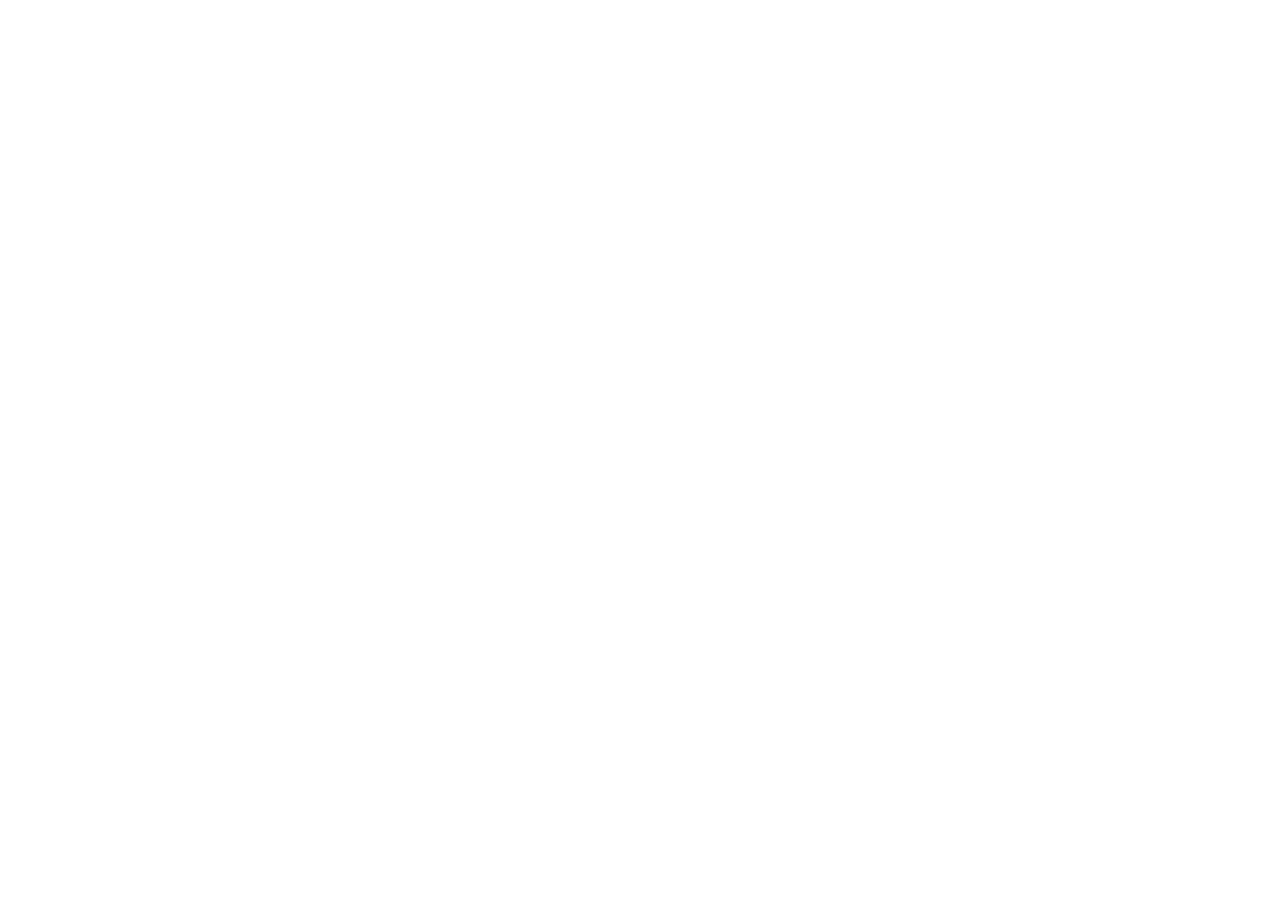
==== login.html @ b6e20223 "init project" ====
<!DOCTYPE html>
<html lang="zh-CN">

<head>
    <meta charset="UTF-8">
    <meta name="viewport" content="width=device-width, user-scalable=no, initial-scale=1.0, maximum-scale=1.0, minimum-scale=1.0">
    <meta http-equiv="X-UA-Compatible" content="ie=edge">
    <title>登录页面</title>
</head>

<body>

</body>

</html>
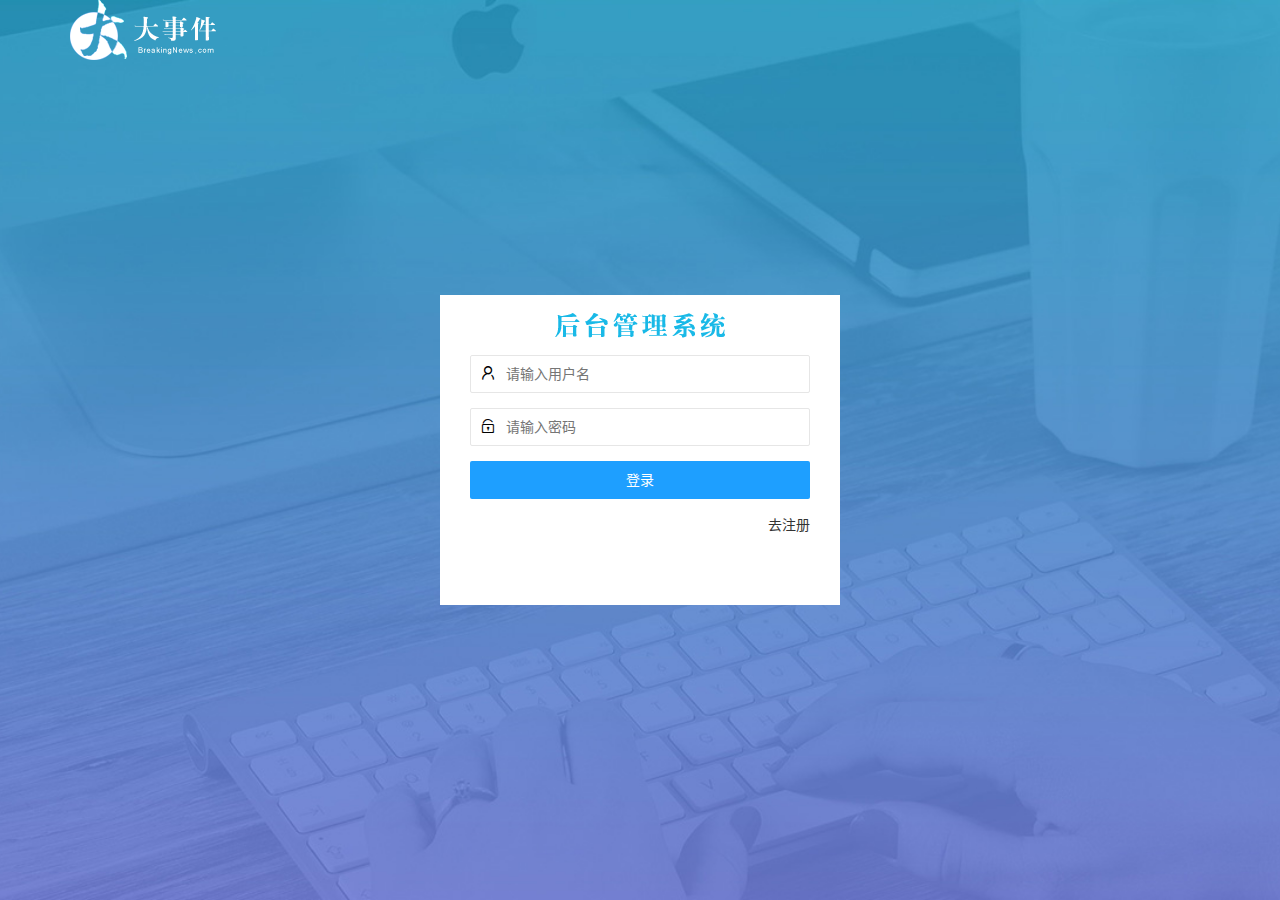
==== commit d20d13e5: "完成了登录和注册的功能" ====
--- a/login.html
+++ b/login.html
@@ -3,13 +3,101 @@
 
 <head>
     <meta charset="UTF-8">
-    <meta name="viewport" content="width=device-width, user-scalable=no, initial-scale=1.0, maximum-scale=1.0, minimum-scale=1.0">
+    <meta name="viewport"
+        content="width=device-width, user-scalable=no, initial-scale=1.0, maximum-scale=1.0, minimum-scale=1.0">
     <meta http-equiv="X-UA-Compatible" content="ie=edge">
     <title>登录页面</title>
+    <!-- 引入layui的样式 -->
+    <link rel="stylesheet" href="/assets/lib/layui/css/layui.css">
+    <!-- 引入自己的样式 -->
+    <link rel="stylesheet" href="/assets/css/login.css">
 </head>
 
 <body>
+    <!-- 头部logo区域 -->
+    <div class="layui-main">
+        <img src="/assets/images/logo.png" alt="" />
+    </div>
 
+    <!-- 登录注册区域 -->
+    <div class="loginAndRegBox">
+        <div class="title-box"></div>
+
+
+        <!-- 登录的div -->
+        <div class="login-box">
+            <!-- 登录的表单 -->
+            <form class="layui-form" id="formLogin">
+                <div class="layui-form-item">
+                    <i class="layui-icon layui-icon-username"></i>
+                    <input type="text" name="username" required lay-verify="required|username" placeholder="请输入用户名"
+                        autocomplete="off" class="layui-input" id="usernameLogin">
+                </div>
+                <div class="layui-form-item">
+                    <i class="layui-icon layui-icon-password"></i>
+                    <input type="password" name="password" required lay-verify="required|pass" placeholder="请输入密码"
+                        autocomplete="off" class="layui-input" id="pwdInputLogin">
+                </div>
+                <div class="layui-form-item">
+                    <button class="layui-btn layui-btn-fluid layui-btn-normal" lay-submit>登录</button>
+                </div>
+                <div class="layui-form-item links">
+                    <!-- 去注册按钮 -->
+                    <a href="javascript:;" id="link_reg">去注册</a>
+                </div>
+
+            </form>
+
+
+        </div>
+
+
+        <!-- 注册的div -->
+        <div class="reg-box">
+            <!-- 注册的表单 -->
+            <form class="layui-form" id="formReg">
+                <div class="layui-form-item">
+                    <i class="layui-icon layui-icon-username"></i>
+                    <input type="text" name="username" required lay-verify="required|username" placeholder="请输入用户名"
+                        autocomplete="off" class="layui-input" id="usernameReg">
+                </div>
+                <div class="layui-form-item">
+                    <i class="layui-icon layui-icon-password"></i>
+                    <input type="password" name="password" required lay-verify="required|pass" placeholder="请输入密码"
+                        autocomplete="off" class="layui-input" id="pwdInputReg">
+                </div>
+                <div class="layui-form-item">
+                    <i class="layui-icon layui-icon-password"></i>
+                    <input type="password" name="password" required lay-verify="required|pass|repass" placeholder="再次确认密码"
+                        autocomplete="off" class="layui-input">
+                </div>
+                <div class="layui-form-item">
+                    <button class="layui-btn layui-btn-fluid layui-btn-normal" lay-submit >注册</button>
+                </div>
+                <div class="layui-form-item links">
+                    <!-- 去登录按钮 -->
+                    <a href="javascript:;" id="link_login">去登录</a>
+                </div>
+            </form>
+
+
+        </div>
+    </div>
+
+
+
+
+
+
+    <!-- 引入jquery -->
+    <script src="/assets/lib/jquery.js"></script>
+    <!-- 引入baseAPI.js -->
+    <script src="/assets/js/baseAPI.js"></script>
+    <!-- 引入layui的js -->
+    <script src="/assets/lib/layui/layui.all.js"></script>
+    <!-- 引入自己的js -->
+    <script src="/assets/js/login.js"></script>
+    <!--  -->
 </body>
 
 </html>--- a/assets/lib/layui/css/layui.css
+++ b/assets/lib/layui/css/layui.css
@@ -0,0 +1,2 @@
+/** layui-v2.5.5 MIT License By https://www.layui.com */
+ .layui-inline,img{display:inline-block;vertical-align:middle}h1,h2,h3,h4,h5,h6{font-weight:400}.layui-edge,.layui-header,.layui-inline,.layui-main{position:relative}.layui-body,.layui-edge,.layui-elip{overflow:hidden}.layui-btn,.layui-edge,.layui-inline,img{vertical-align:middle}.layui-btn,.layui-disabled,.layui-icon,.layui-unselect{-moz-user-select:none;-webkit-user-select:none;-ms-user-select:none}.layui-elip,.layui-form-checkbox span,.layui-form-pane .layui-form-label{text-overflow:ellipsis;white-space:nowrap}.layui-breadcrumb,.layui-tree-btnGroup{visibility:hidden}blockquote,body,button,dd,div,dl,dt,form,h1,h2,h3,h4,h5,h6,input,li,ol,p,pre,td,textarea,th,ul{margin:0;padding:0;-webkit-tap-highlight-color:rgba(0,0,0,0)}a:active,a:hover{outline:0}img{border:none}li{list-style:none}table{border-collapse:collapse;border-spacing:0}h4,h5,h6{font-size:100%}button,input,optgroup,option,select,textarea{font-family:inherit;font-size:inherit;font-style:inherit;font-weight:inherit;outline:0}pre{white-space:pre-wrap;white-space:-moz-pre-wrap;white-space:-pre-wrap;white-space:-o-pre-wrap;word-wrap:break-word}body{line-height:24px;font:14px Helvetica Neue,Helvetica,PingFang SC,Tahoma,Arial,sans-serif}hr{height:1px;margin:10px 0;border:0;clear:both}a{color:#333;text-decoration:none}a:hover{color:#777}a cite{font-style:normal;*cursor:pointer}.layui-border-box,.layui-border-box *{box-sizing:border-box}.layui-box,.layui-box *{box-sizing:content-box}.layui-clear{clear:both;*zoom:1}.layui-clear:after{content:'\20';clear:both;*zoom:1;display:block;height:0}.layui-inline{*display:inline;*zoom:1}.layui-edge{display:inline-block;width:0;height:0;border-width:6px;border-style:dashed;border-color:transparent}.layui-edge-top{top:-4px;border-bottom-color:#999;border-bottom-style:solid}.layui-edge-right{border-left-color:#999;border-left-style:solid}.layui-edge-bottom{top:2px;border-top-color:#999;border-top-style:solid}.layui-edge-left{border-right-color:#999;border-right-style:solid}.layui-disabled,.layui-disabled:hover{color:#d2d2d2!important;cursor:not-allowed!important}.layui-circle{border-radius:100%}.layui-show{display:block!important}.layui-hide{display:none!important}@font-face{font-family:layui-icon;src:url(../font/iconfont.eot?v=250);src:url(../font/iconfont.eot?v=250#iefix) format('embedded-opentype'),url(../font/iconfont.woff2?v=250) format('woff2'),url(../font/iconfont.woff?v=250) format('woff'),url(../font/iconfont.ttf?v=250) format('truetype'),url(../font/iconfont.svg?v=250#layui-icon) format('svg')}.layui-icon{font-family:layui-icon!important;font-size:16px;font-style:normal;-webkit-font-smoothing:antialiased;-moz-osx-font-smoothing:grayscale}.layui-icon-reply-fill:before{content:"\e611"}.layui-icon-set-fill:before{content:"\e614"}.layui-icon-menu-fill:before{content:"\e60f"}.layui-icon-search:before{content:"\e615"}.layui-icon-share:before{content:"\e641"}.layui-icon-set-sm:before{content:"\e620"}.layui-icon-engine:before{content:"\e628"}.layui-icon-close:before{content:"\1006"}.layui-icon-close-fill:before{content:"\1007"}.layui-icon-chart-screen:before{content:"\e629"}.layui-icon-star:before{content:"\e600"}.layui-icon-circle-dot:before{content:"\e617"}.layui-icon-chat:before{content:"\e606"}.layui-icon-release:before{content:"\e609"}.layui-icon-list:before{content:"\e60a"}.layui-icon-chart:before{content:"\e62c"}.layui-icon-ok-circle:before{content:"\1005"}.layui-icon-layim-theme:before{content:"\e61b"}.layui-icon-table:before{content:"\e62d"}.layui-icon-right:before{content:"\e602"}.layui-icon-left:before{content:"\e603"}.layui-icon-cart-simple:before{content:"\e698"}.layui-icon-face-cry:before{content:"\e69c"}.layui-icon-face-smile:before{content:"\e6af"}.layui-icon-survey:before{content:"\e6b2"}.layui-icon-tree:before{content:"\e62e"}.layui-icon-upload-circle:before{content:"\e62f"}.layui-icon-add-circle:before{content:"\e61f"}.layui-icon-download-circle:before{content:"\e601"}.layui-icon-templeate-1:before{content:"\e630"}.layui-icon-util:before{content:"\e631"}.layui-icon-face-surprised:before{content:"\e664"}.layui-icon-edit:before{content:"\e642"}.layui-icon-speaker:before{content:"\e645"}.layui-icon-down:before{content:"\e61a"}.layui-icon-file:before{content:"\e621"}.layui-icon-layouts:before{content:"\e632"}.layui-icon-rate-half:before{content:"\e6c9"}.layui-icon-add-circle-fine:before{content:"\e608"}.layui-icon-prev-circle:before{content:"\e633"}.layui-icon-read:before{content:"\e705"}.layui-icon-404:before{content:"\e61c"}.layui-icon-carousel:before{content:"\e634"}.layui-icon-help:before{content:"\e607"}.layui-icon-code-circle:before{content:"\e635"}.layui-icon-water:before{content:"\e636"}.layui-icon-username:before{content:"\e66f"}.layui-icon-find-fill:before{content:"\e670"}.layui-icon-about:before{content:"\e60b"}.layui-icon-location:before{content:"\e715"}.layui-icon-up:before{content:"\e619"}.layui-icon-pause:before{content:"\e651"}.layui-icon-date:before{content:"\e637"}.layui-icon-layim-uploadfile:before{content:"\e61d"}.layui-icon-delete:before{content:"\e640"}.layui-icon-play:before{content:"\e652"}.layui-icon-top:before{content:"\e604"}.layui-icon-friends:before{content:"\e612"}.layui-icon-refresh-3:before{content:"\e9aa"}.layui-icon-ok:before{content:"\e605"}.layui-icon-layer:before{content:"\e638"}.layui-icon-face-smile-fine:before{content:"\e60c"}.layui-icon-dollar:before{content:"\e659"}.layui-icon-group:before{content:"\e613"}.layui-icon-layim-download:before{content:"\e61e"}.layui-icon-picture-fine:before{content:"\e60d"}.layui-icon-link:before{content:"\e64c"}.layui-icon-diamond:before{content:"\e735"}.layui-icon-log:before{content:"\e60e"}.layui-icon-rate-solid:before{content:"\e67a"}.layui-icon-fonts-del:before{content:"\e64f"}.layui-icon-unlink:before{content:"\e64d"}.layui-icon-fonts-clear:before{content:"\e639"}.layui-icon-triangle-r:before{content:"\e623"}.layui-icon-circle:before{content:"\e63f"}.layui-icon-radio:before{content:"\e643"}.layui-icon-align-center:before{content:"\e647"}.layui-icon-align-right:before{content:"\e648"}.layui-icon-align-left:before{content:"\e649"}.layui-icon-loading-1:before{content:"\e63e"}.layui-icon-return:before{content:"\e65c"}.layui-icon-fonts-strong:before{content:"\e62b"}.layui-icon-upload:before{content:"\e67c"}.layui-icon-dialogue:before{content:"\e63a"}.layui-icon-video:before{content:"\e6ed"}.layui-icon-headset:before{content:"\e6fc"}.layui-icon-cellphone-fine:before{content:"\e63b"}.layui-icon-add-1:before{content:"\e654"}.layui-icon-face-smile-b:before{content:"\e650"}.layui-icon-fonts-html:before{content:"\e64b"}.layui-icon-form:before{content:"\e63c"}.layui-icon-cart:before{content:"\e657"}.layui-icon-camera-fill:before{content:"\e65d"}.layui-icon-tabs:before{content:"\e62a"}.layui-icon-fonts-code:before{content:"\e64e"}.layui-icon-fire:before{content:"\e756"}.layui-icon-set:before{content:"\e716"}.layui-icon-fonts-u:before{content:"\e646"}.layui-icon-triangle-d:before{content:"\e625"}.layui-icon-tips:before{content:"\e702"}.layui-icon-picture:before{content:"\e64a"}.layui-icon-more-vertical:before{content:"\e671"}.layui-icon-flag:before{content:"\e66c"}.layui-icon-loading:before{content:"\e63d"}.layui-icon-fonts-i:before{content:"\e644"}.layui-icon-refresh-1:before{content:"\e666"}.layui-icon-rmb:before{content:"\e65e"}.layui-icon-home:before{content:"\e68e"}.layui-icon-user:before{content:"\e770"}.layui-icon-notice:before{content:"\e667"}.layui-icon-login-weibo:before{content:"\e675"}.layui-icon-voice:before{content:"\e688"}.layui-icon-upload-drag:before{content:"\e681"}.layui-icon-login-qq:before{content:"\e676"}.layui-icon-snowflake:before{content:"\e6b1"}.layui-icon-file-b:before{content:"\e655"}.layui-icon-template:before{content:"\e663"}.layui-icon-auz:before{content:"\e672"}.layui-icon-console:before{content:"\e665"}.layui-icon-app:before{content:"\e653"}.layui-icon-prev:before{content:"\e65a"}.layui-icon-website:before{content:"\e7ae"}.layui-icon-next:before{content:"\e65b"}.layui-icon-component:before{content:"\e857"}.layui-icon-more:before{content:"\e65f"}.layui-icon-login-wechat:before{content:"\e677"}.layui-icon-shrink-right:before{content:"\e668"}.layui-icon-spread-left:before{content:"\e66b"}.layui-icon-camera:before{content:"\e660"}.layui-icon-note:before{content:"\e66e"}.layui-icon-refresh:before{content:"\e669"}.layui-icon-female:before{content:"\e661"}.layui-icon-male:before{content:"\e662"}.layui-icon-password:before{content:"\e673"}.layui-icon-senior:before{content:"\e674"}.layui-icon-theme:before{content:"\e66a"}.layui-icon-tread:before{content:"\e6c5"}.layui-icon-praise:before{content:"\e6c6"}.layui-icon-star-fill:before{content:"\e658"}.layui-icon-rate:before{content:"\e67b"}.layui-icon-template-1:before{content:"\e656"}.layui-icon-vercode:before{content:"\e679"}.layui-icon-cellphone:before{content:"\e678"}.layui-icon-screen-full:before{content:"\e622"}.layui-icon-screen-restore:before{content:"\e758"}.layui-icon-cols:before{content:"\e610"}.layui-icon-export:before{content:"\e67d"}.layui-icon-print:before{content:"\e66d"}.layui-icon-slider:before{content:"\e714"}.layui-icon-addition:before{content:"\e624"}.layui-icon-subtraction:before{content:"\e67e"}.layui-icon-service:before{content:"\e626"}.layui-icon-transfer:before{content:"\e691"}.layui-main{width:1140px;margin:0 auto}.layui-header{z-index:1000;height:60px}.layui-header a:hover{transition:all .5s;-webkit-transition:all .5s}.layui-side{position:fixed;left:0;top:0;bottom:0;z-index:999;width:200px;overflow-x:hidden}.layui-side-scroll{position:relative;width:220px;height:100%;overflow-x:hidden}.layui-body{position:absolute;left:200px;right:0;top:0;bottom:0;z-index:998;width:auto;overflow-y:auto;box-sizing:border-box}.layui-layout-body{overflow:hidden}.layui-layout-admin .layui-header{background-color:#23262E}.layui-layout-admin .layui-side{top:60px;width:200px;overflow-x:hidden}.layui-layout-admin .layui-body{position:fixed;top:60px;bottom:44px}.layui-layout-admin .layui-main{width:auto;margin:0 15px}.layui-layout-admin .layui-footer{position:fixed;left:200px;right:0;bottom:0;height:44px;line-height:44px;padding:0 15px;background-color:#eee}.layui-layout-admin .layui-logo{position:absolute;left:0;top:0;width:200px;height:100%;line-height:60px;text-align:center;color:#009688;font-size:16px}.layui-layout-admin .layui-header .layui-nav{background:0 0}.layui-layout-left{position:absolute!important;left:200px;top:0}.layui-layout-right{position:absolute!important;right:0;top:0}.layui-container{position:relative;margin:0 auto;padding:0 15px;box-sizing:border-box}.layui-fluid{position:relative;margin:0 auto;padding:0 15px}.layui-row:after,.layui-row:before{content:'';display:block;clear:both}.layui-col-lg1,.layui-col-lg10,.layui-col-lg11,.layui-col-lg12,.layui-col-lg2,.layui-col-lg3,.layui-col-lg4,.layui-col-lg5,.layui-col-lg6,.layui-col-lg7,.layui-col-lg8,.layui-col-lg9,.layui-col-md1,.layui-col-md10,.layui-col-md11,.layui-col-md12,.layui-col-md2,.layui-col-md3,.layui-col-md4,.layui-col-md5,.layui-col-md6,.layui-col-md7,.layui-col-md8,.layui-col-md9,.layui-col-sm1,.layui-col-sm10,.layui-col-sm11,.layui-col-sm12,.layui-col-sm2,.layui-col-sm3,.layui-col-sm4,.layui-col-sm5,.layui-col-sm6,.layui-col-sm7,.layui-col-sm8,.layui-col-sm9,.layui-col-xs1,.layui-col-xs10,.layui-col-xs11,.layui-col-xs12,.layui-col-xs2,.layui-col-xs3,.layui-col-xs4,.layui-col-xs5,.layui-col-xs6,.layui-col-xs7,.layui-col-xs8,.layui-col-xs9{position:relative;display:block;box-sizing:border-box}.layui-col-xs1,.layui-col-xs10,.layui-col-xs11,.layui-col-xs12,.layui-col-xs2,.layui-col-xs3,.layui-col-xs4,.layui-col-xs5,.layui-col-xs6,.layui-col-xs7,.layui-col-xs8,.layui-col-xs9{float:left}.layui-col-xs1{width:8.33333333%}.layui-col-xs2{width:16.66666667%}.layui-col-xs3{width:25%}.layui-col-xs4{width:33.33333333%}.layui-col-xs5{width:41.66666667%}.layui-col-xs6{width:50%}.layui-col-xs7{width:58.33333333%}.layui-col-xs8{width:66.66666667%}.layui-col-xs9{width:75%}.layui-col-xs10{width:83.33333333%}.layui-col-xs11{width:91.66666667%}.layui-col-xs12{width:100%}.layui-col-xs-offset1{margin-left:8.33333333%}.layui-col-xs-offset2{margin-left:16.66666667%}.layui-col-xs-offset3{margin-left:25%}.layui-col-xs-offset4{margin-left:33.33333333%}.layui-col-xs-offset5{margin-left:41.66666667%}.layui-col-xs-offset6{margin-left:50%}.layui-col-xs-offset7{margin-left:58.33333333%}.layui-col-xs-offset8{margin-left:66.66666667%}.layui-col-xs-offset9{margin-left:75%}.layui-col-xs-offset10{margin-left:83.33333333%}.layui-col-xs-offset11{margin-left:91.66666667%}.layui-col-xs-offset12{margin-left:100%}@media screen and (max-width:768px){.layui-hide-xs{display:none!important}.layui-show-xs-block{display:block!important}.layui-show-xs-inline{display:inline!important}.layui-show-xs-inline-block{display:inline-block!important}}@media screen and (min-width:768px){.layui-container{width:750px}.layui-hide-sm{display:none!important}.layui-show-sm-block{display:block!important}.layui-show-sm-inline{display:inline!important}.layui-show-sm-inline-block{display:inline-block!important}.layui-col-sm1,.layui-col-sm10,.layui-col-sm11,.layui-col-sm12,.layui-col-sm2,.layui-col-sm3,.layui-col-sm4,.layui-col-sm5,.layui-col-sm6,.layui-col-sm7,.layui-col-sm8,.layui-col-sm9{float:left}.layui-col-sm1{width:8.33333333%}.layui-col-sm2{width:16.66666667%}.layui-col-sm3{width:25%}.layui-col-sm4{width:33.33333333%}.layui-col-sm5{width:41.66666667%}.layui-col-sm6{width:50%}.layui-col-sm7{width:58.33333333%}.layui-col-sm8{width:66.66666667%}.layui-col-sm9{width:75%}.layui-col-sm10{width:83.33333333%}.layui-col-sm11{width:91.66666667%}.layui-col-sm12{width:100%}.layui-col-sm-offset1{margin-left:8.33333333%}.layui-col-sm-offset2{margin-left:16.66666667%}.layui-col-sm-offset3{margin-left:25%}.layui-col-sm-offset4{margin-left:33.33333333%}.layui-col-sm-offset5{margin-left:41.66666667%}.layui-col-sm-offset6{margin-left:50%}.layui-col-sm-offset7{margin-left:58.33333333%}.layui-col-sm-offset8{margin-left:66.66666667%}.layui-col-sm-offset9{margin-left:75%}.layui-col-sm-offset10{margin-left:83.33333333%}.layui-col-sm-offset11{margin-left:91.66666667%}.layui-col-sm-offset12{margin-left:100%}}@media screen and (min-width:992px){.layui-container{width:970px}.layui-hide-md{display:none!important}.layui-show-md-block{display:block!important}.layui-show-md-inline{display:inline!important}.layui-show-md-inline-block{display:inline-block!important}.layui-col-md1,.layui-col-md10,.layui-col-md11,.layui-col-md12,.layui-col-md2,.layui-col-md3,.layui-col-md4,.layui-col-md5,.layui-col-md6,.layui-col-md7,.layui-col-md8,.layui-col-md9{float:left}.layui-col-md1{width:8.33333333%}.layui-col-md2{width:16.66666667%}.layui-col-md3{width:25%}.layui-col-md4{width:33.33333333%}.layui-col-md5{width:41.66666667%}.layui-col-md6{width:50%}.layui-col-md7{width:58.33333333%}.layui-col-md8{width:66.66666667%}.layui-col-md9{width:75%}.layui-col-md10{width:83.33333333%}.layui-col-md11{width:91.66666667%}.layui-col-md12{width:100%}.layui-col-md-offset1{margin-left:8.33333333%}.layui-col-md-offset2{margin-left:16.66666667%}.layui-col-md-offset3{margin-left:25%}.layui-col-md-offset4{margin-left:33.33333333%}.layui-col-md-offset5{margin-left:41.66666667%}.layui-col-md-offset6{margin-left:50%}.layui-col-md-offset7{margin-left:58.33333333%}.layui-col-md-offset8{margin-left:66.66666667%}.layui-col-md-offset9{margin-left:75%}.layui-col-md-offset10{margin-left:83.33333333%}.layui-col-md-offset11{margin-left:91.66666667%}.layui-col-md-offset12{margin-left:100%}}@media screen and (min-width:1200px){.layui-container{width:1170px}.layui-hide-lg{display:none!important}.layui-show-lg-block{display:block!important}.layui-show-lg-inline{display:inline!important}.layui-show-lg-inline-block{display:inline-block!important}.layui-col-lg1,.layui-col-lg10,.layui-col-lg11,.layui-col-lg12,.layui-col-lg2,.layui-col-lg3,.layui-col-lg4,.layui-col-lg5,.layui-col-lg6,.layui-col-lg7,.layui-col-lg8,.layui-col-lg9{float:left}.layui-col-lg1{width:8.33333333%}.layui-col-lg2{width:16.66666667%}.layui-col-lg3{width:25%}.layui-col-lg4{width:33.33333333%}.layui-col-lg5{width:41.66666667%}.layui-col-lg6{width:50%}.layui-col-lg7{width:58.33333333%}.layui-col-lg8{width:66.66666667%}.layui-col-lg9{width:75%}.layui-col-lg10{width:83.33333333%}.layui-col-lg11{width:91.66666667%}.layui-col-lg12{width:100%}.layui-col-lg-offset1{margin-left:8.33333333%}.layui-col-lg-offset2{margin-left:16.66666667%}.layui-col-lg-offset3{margin-left:25%}.layui-col-lg-offset4{margin-left:33.33333333%}.layui-col-lg-offset5{margin-left:41.66666667%}.layui-col-lg-offset6{margin-left:50%}.layui-col-lg-offset7{margin-left:58.33333333%}.layui-col-lg-offset8{margin-left:66.66666667%}.layui-col-lg-offset9{margin-left:75%}.layui-col-lg-offset10{margin-left:83.33333333%}.layui-col-lg-offset11{margin-left:91.66666667%}.layui-col-lg-offset12{margin-left:100%}}.layui-col-space1{margin:-.5px}.layui-col-space1>*{padding:.5px}.layui-col-space3{margin:-1.5px}.layui-col-space3>*{padding:1.5px}.layui-col-space5{margin:-2.5px}.layui-col-space5>*{padding:2.5px}.layui-col-space8{margin:-3.5px}.layui-col-space8>*{padding:3.5px}.layui-col-space10{margin:-5px}.layui-col-space10>*{padding:5px}.layui-col-space12{margin:-6px}.layui-col-space12>*{padding:6px}.layui-col-space15{margin:-7.5px}.layui-col-space15>*{padding:7.5px}.layui-col-space18{margin:-9px}.layui-col-space18>*{padding:9px}.layui-col-space20{margin:-10px}.layui-col-space20>*{padding:10px}.layui-col-space22{margin:-11px}.layui-col-space22>*{padding:11px}.layui-col-space25{margin:-12.5px}.layui-col-space25>*{padding:12.5px}.layui-col-space30{margin:-15px}.layui-col-space30>*{padding:15px}.layui-btn,.layui-input,.layui-select,.layui-textarea,.layui-upload-button{outline:0;-webkit-appearance:none;transition:all .3s;-webkit-transition:all .3s;box-sizing:border-box}.layui-elem-quote{margin-bottom:10px;padding:15px;line-height:22px;border-left:5px solid #009688;border-radius:0 2px 2px 0;background-color:#f2f2f2}.layui-quote-nm{border-style:solid;border-width:1px 1px 1px 5px;background:0 0}.layui-elem-field{margin-bottom:10px;padding:0;border-width:1px;border-style:solid}.layui-elem-field legend{margin-left:20px;padding:0 10px;font-size:20px;font-weight:300}.layui-field-title{margin:10px 0 20px;border-width:1px 0 0}.layui-field-box{padding:10px 15px}.layui-field-title .layui-field-box{padding:10px 0}.layui-progress{position:relative;height:6px;border-radius:20px;background-color:#e2e2e2}.layui-progress-bar{position:absolute;left:0;top:0;width:0;max-width:100%;height:6px;border-radius:20px;text-align:right;background-color:#5FB878;transition:all .3s;-webkit-transition:all .3s}.layui-progress-big,.layui-progress-big .layui-progress-bar{height:18px;line-height:18px}.layui-progress-text{position:relative;top:-20px;line-height:18px;font-size:12px;color:#666}.layui-progress-big .layui-progress-text{position:static;padding:0 10px;color:#fff}.layui-collapse{border-width:1px;border-style:solid;border-radius:2px}.layui-colla-content,.layui-colla-item{border-top-width:1px;border-top-style:solid}.layui-colla-item:first-child{border-top:none}.layui-colla-title{position:relative;height:42px;line-height:42px;padding:0 15px 0 35px;color:#333;background-color:#f2f2f2;cursor:pointer;font-size:14px;overflow:hidden}.layui-colla-content{display:none;padding:10px 15px;line-height:22px;color:#666}.layui-colla-icon{position:absolute;left:15px;top:0;font-size:14px}.layui-card{margin-bottom:15px;border-radius:2px;background-color:#fff;box-shadow:0 1px 2px 0 rgba(0,0,0,.05)}.layui-card:last-child{margin-bottom:0}.layui-card-header{position:relative;height:42px;line-height:42px;padding:0 15px;border-bottom:1px solid #f6f6f6;color:#333;border-radius:2px 2px 0 0;font-size:14px}.layui-bg-black,.layui-bg-blue,.layui-bg-cyan,.layui-bg-green,.layui-bg-orange,.layui-bg-red{color:#fff!important}.layui-card-body{position:relative;padding:10px 15px;line-height:24px}.layui-card-body[pad15]{padding:15px}.layui-card-body[pad20]{padding:20px}.layui-card-body .layui-table{margin:5px 0}.layui-card .layui-tab{margin:0}.layui-panel-window{position:relative;padding:15px;border-radius:0;border-top:5px solid #E6E6E6;background-color:#fff}.layui-auxiliar-moving{position:fixed;left:0;right:0;top:0;bottom:0;width:100%;height:100%;background:0 0;z-index:9999999999}.layui-form-label,.layui-form-mid,.layui-form-select,.layui-input-block,.layui-input-inline,.layui-textarea{position:relative}.layui-bg-red{background-color:#FF5722!important}.layui-bg-orange{background-color:#FFB800!important}.layui-bg-green{background-color:#009688!important}.layui-bg-cyan{background-color:#2F4056!important}.layui-bg-blue{background-color:#1E9FFF!important}.layui-bg-black{background-color:#393D49!important}.layui-bg-gray{background-color:#eee!important;color:#666!important}.layui-badge-rim,.layui-colla-content,.layui-colla-item,.layui-collapse,.layui-elem-field,.layui-form-pane .layui-form-item[pane],.layui-form-pane .layui-form-label,.layui-input,.layui-layedit,.layui-layedit-tool,.layui-quote-nm,.layui-select,.layui-tab-bar,.layui-tab-card,.layui-tab-title,.layui-tab-title .layui-this:after,.layui-textarea{border-color:#e6e6e6}.layui-timeline-item:before,hr{background-color:#e6e6e6}.layui-text{line-height:22px;font-size:14px;color:#666}.layui-text h1,.layui-text h2,.layui-text h3{font-weight:500;color:#333}.layui-text h1{font-size:30px}.layui-text h2{font-size:24px}.layui-text h3{font-size:18px}.layui-text a:not(.layui-btn){color:#01AAED}.layui-text a:not(.layui-btn):hover{text-decoration:underline}.layui-text ul{padding:5px 0 5px 15px}.layui-text ul li{margin-top:5px;list-style-type:disc}.layui-text em,.layui-word-aux{color:#999!important;padding:0 5px!important}.layui-btn{display:inline-block;height:38px;line-height:38px;padding:0 18px;background-color:#009688;color:#fff;white-space:nowrap;text-align:center;font-size:14px;border:none;border-radius:2px;cursor:pointer}.layui-btn:hover{opacity:.8;filter:alpha(opacity=80);color:#fff}.layui-btn:active{opacity:1;filter:alpha(opacity=100)}.layui-btn+.layui-btn{margin-left:10px}.layui-btn-container{font-size:0}.layui-btn-container .layui-btn{margin-right:10px;margin-bottom:10px}.layui-btn-container .layui-btn+.layui-btn{margin-left:0}.layui-table .layui-btn-container .layui-btn{margin-bottom:9px}.layui-btn-radius{border-radius:100px}.layui-btn .layui-icon{margin-right:3px;font-size:18px;vertical-align:bottom;vertical-align:middle\9}.layui-btn-primary{border:1px solid #C9C9C9;background-color:#fff;color:#555}.layui-btn-primary:hover{border-color:#009688;color:#333}.layui-btn-normal{background-color:#1E9FFF}.layui-btn-warm{background-color:#FFB800}.layui-btn-danger{background-color:#FF5722}.layui-btn-checked{background-color:#5FB878}.layui-btn-disabled,.layui-btn-disabled:active,.layui-btn-disabled:hover{border:1px solid #e6e6e6;background-color:#FBFBFB;color:#C9C9C9;cursor:not-allowed;opacity:1}.layui-btn-lg{height:44px;line-height:44px;padding:0 25px;font-size:16px}.layui-btn-sm{height:30px;line-height:30px;padding:0 10px;font-size:12px}.layui-btn-sm i{font-size:16px!important}.layui-btn-xs{height:22px;line-height:22px;padding:0 5px;font-size:12px}.layui-btn-xs i{font-size:14px!important}.layui-btn-group{display:inline-block;vertical-align:middle;font-size:0}.layui-btn-group .layui-btn{margin-left:0!important;margin-right:0!important;border-left:1px solid rgba(255,255,255,.5);border-radius:0}.layui-btn-group .layui-btn-primary{border-left:none}.layui-btn-group .layui-btn-primary:hover{border-color:#C9C9C9;color:#009688}.layui-btn-group .layui-btn:first-child{border-left:none;border-radius:2px 0 0 2px}.layui-btn-group .layui-btn-primary:first-child{border-left:1px solid #c9c9c9}.layui-btn-group .layui-btn:last-child{border-radius:0 2px 2px 0}.layui-btn-group .layui-btn+.layui-btn{margin-left:0}.layui-btn-group+.layui-btn-group{margin-left:10px}.layui-btn-fluid{width:100%}.layui-input,.layui-select,.layui-textarea{height:38px;line-height:1.3;line-height:38px\9;border-width:1px;border-style:solid;background-color:#fff;border-radius:2px}.layui-input::-webkit-input-placeholder,.layui-select::-webkit-input-placeholder,.layui-textarea::-webkit-input-placeholder{line-height:1.3}.layui-input,.layui-textarea{display:block;width:100%;padding-left:10px}.layui-input:hover,.layui-textarea:hover{border-color:#D2D2D2!important}.layui-input:focus,.layui-textarea:focus{border-color:#C9C9C9!important}.layui-textarea{min-height:100px;height:auto;line-height:20px;padding:6px 10px;resize:vertical}.layui-select{padding:0 10px}.layui-form input[type=checkbox],.layui-form input[type=radio],.layui-form select{display:none}.layui-form [lay-ignore]{display:initial}.layui-form-item{margin-bottom:15px;clear:both;*zoom:1}.layui-form-item:after{content:'\20';clear:both;*zoom:1;display:block;height:0}.layui-form-label{float:left;display:block;padding:9px 15px;width:80px;font-weight:400;line-height:20px;text-align:right}.layui-form-label-col{display:block;float:none;padding:9px 0;line-height:20px;text-align:left}.layui-form-item .layui-inline{margin-bottom:5px;margin-right:10px}.layui-input-block{margin-left:110px;min-height:36px}.layui-input-inline{display:inline-block;vertical-align:middle}.layui-form-item .layui-input-inline{float:left;width:190px;margin-right:10px}.layui-form-text .layui-input-inline{width:auto}.layui-form-mid{float:left;display:block;padding:9px 0!important;line-height:20px;margin-right:10px}.layui-form-danger+.layui-form-select .layui-input,.layui-form-danger:focus{border-color:#FF5722!important}.layui-form-select .layui-input{padding-right:30px;cursor:pointer}.layui-form-select .layui-edge{position:absolute;right:10px;top:50%;margin-top:-3px;cursor:pointer;border-width:6px;border-top-color:#c2c2c2;border-top-style:solid;transition:all .3s;-webkit-transition:all .3s}.layui-form-select dl{display:none;position:absolute;left:0;top:42px;padding:5px 0;z-index:899;min-width:100%;border:1px solid #d2d2d2;max-height:300px;overflow-y:auto;background-color:#fff;border-radius:2px;box-shadow:0 2px 4px rgba(0,0,0,.12);box-sizing:border-box}.layui-form-select dl dd,.layui-form-select dl dt{padding:0 10px;line-height:36px;white-space:nowrap;overflow:hidden;text-overflow:ellipsis}.layui-form-select dl dt{font-size:12px;color:#999}.layui-form-select dl dd{cursor:pointer}.layui-form-select dl dd:hover{background-color:#f2f2f2;-webkit-transition:.5s all;transition:.5s all}.layui-form-select .layui-select-group dd{padding-left:20px}.layui-form-select dl dd.layui-select-tips{padding-left:10px!important;color:#999}.layui-form-select dl dd.layui-this{background-color:#5FB878;color:#fff}.layui-form-checkbox,.layui-form-select dl dd.layui-disabled{background-color:#fff}.layui-form-selected dl{display:block}.layui-form-checkbox,.layui-form-checkbox *,.layui-form-switch{display:inline-block;vertical-align:middle}.layui-form-selected .layui-edge{margin-top:-9px;-webkit-transform:rotate(180deg);transform:rotate(180deg);margin-top:-3px\9}:root .layui-form-selected .layui-edge{margin-top:-9px\0/IE9}.layui-form-selectup dl{top:auto;bottom:42px}.layui-select-none{margin:5px 0;text-align:center;color:#999}.layui-select-disabled .layui-disabled{border-color:#eee!important}.layui-select-disabled .layui-edge{border-top-color:#d2d2d2}.layui-form-checkbox{position:relative;height:30px;line-height:30px;margin-right:10px;padding-right:30px;cursor:pointer;font-size:0;-webkit-transition:.1s linear;transition:.1s linear;box-sizing:border-box}.layui-form-checkbox span{padding:0 10px;height:100%;font-size:14px;border-radius:2px 0 0 2px;background-color:#d2d2d2;color:#fff;overflow:hidden}.layui-form-checkbox:hover span{background-color:#c2c2c2}.layui-form-checkbox i{position:absolute;right:0;top:0;width:30px;height:28px;border:1px solid #d2d2d2;border-left:none;border-radius:0 2px 2px 0;color:#fff;font-size:20px;text-align:center}.layui-form-checkbox:hover i{border-color:#c2c2c2;color:#c2c2c2}.layui-form-checked,.layui-form-checked:hover{border-color:#5FB878}.layui-form-checked span,.layui-form-checked:hover span{background-color:#5FB878}.layui-form-checked i,.layui-form-checked:hover i{color:#5FB878}.layui-form-item .layui-form-checkbox{margin-top:4px}.layui-form-checkbox[lay-skin=primary]{height:auto!important;line-height:normal!important;min-width:18px;min-height:18px;border:none!important;margin-right:0;padding-left:28px;padding-right:0;background:0 0}.layui-form-checkbox[lay-skin=primary] span{padding-left:0;padding-right:15px;line-height:18px;background:0 0;color:#666}.layui-form-checkbox[lay-skin=primary] i{right:auto;left:0;width:16px;height:16px;line-height:16px;border:1px solid #d2d2d2;font-size:12px;border-radius:2px;background-color:#fff;-webkit-transition:.1s linear;transition:.1s linear}.layui-form-checkbox[lay-skin=primary]:hover i{border-color:#5FB878;color:#fff}.layui-form-checked[lay-skin=primary] i{border-color:#5FB878!important;background-color:#5FB878;color:#fff}.layui-checkbox-disbaled[lay-skin=primary] span{background:0 0!important;color:#c2c2c2}.layui-checkbox-disbaled[lay-skin=primary]:hover i{border-color:#d2d2d2}.layui-form-item .layui-form-checkbox[lay-skin=primary]{margin-top:10px}.layui-form-switch{position:relative;height:22px;line-height:22px;min-width:35px;padding:0 5px;margin-top:8px;border:1px solid #d2d2d2;border-radius:20px;cursor:pointer;background-color:#fff;-webkit-transition:.1s linear;transition:.1s linear}.layui-form-switch i{position:absolute;left:5px;top:3px;width:16px;height:16px;border-radius:20px;background-color:#d2d2d2;-webkit-transition:.1s linear;transition:.1s linear}.layui-form-switch em{position:relative;top:0;width:25px;margin-left:21px;padding:0!important;text-align:center!important;color:#999!important;font-style:normal!important;font-size:12px}.layui-form-onswitch{border-color:#5FB878;background-color:#5FB878}.layui-checkbox-disbaled,.layui-checkbox-disbaled i{border-color:#e2e2e2!important}.layui-form-onswitch i{left:100%;margin-left:-21px;background-color:#fff}.layui-form-onswitch em{margin-left:5px;margin-right:21px;color:#fff!important}.layui-checkbox-disbaled span{background-color:#e2e2e2!important}.layui-checkbox-disbaled:hover i{color:#fff!important}[lay-radio]{display:none}.layui-form-radio,.layui-form-radio *{display:inline-block;vertical-align:middle}.layui-form-radio{line-height:28px;margin:6px 10px 0 0;padding-right:10px;cursor:pointer;font-size:0}.layui-form-radio *{font-size:14px}.layui-form-radio>i{margin-right:8px;font-size:22px;color:#c2c2c2}.layui-form-radio>i:hover,.layui-form-radioed>i{color:#5FB878}.layui-radio-disbaled>i{color:#e2e2e2!important}.layui-form-pane .layui-form-label{width:110px;padding:8px 15px;height:38px;line-height:20px;border-width:1px;border-style:solid;border-radius:2px 0 0 2px;text-align:center;background-color:#FBFBFB;overflow:hidden;box-sizing:border-box}.layui-form-pane .layui-input-inline{margin-left:-1px}.layui-form-pane .layui-input-block{margin-left:110px;left:-1px}.layui-form-pane .layui-input{border-radius:0 2px 2px 0}.layui-form-pane .layui-form-text .layui-form-label{float:none;width:100%;border-radius:2px;box-sizing:border-box;text-align:left}.layui-form-pane .layui-form-text .layui-input-inline{display:block;margin:0;top:-1px;clear:both}.layui-form-pane .layui-form-text .layui-input-block{margin:0;left:0;top:-1px}.layui-form-pane .layui-form-text .layui-textarea{min-height:100px;border-radius:0 0 2px 2px}.layui-form-pane .layui-form-checkbox{margin:4px 0 4px 10px}.layui-form-pane .layui-form-radio,.layui-form-pane .layui-form-switch{margin-top:6px;margin-left:10px}.layui-form-pane .layui-form-item[pane]{position:relative;border-width:1px;border-style:solid}.layui-form-pane .layui-form-item[pane] .layui-form-label{position:absolute;left:0;top:0;height:100%;border-width:0 1px 0 0}.layui-form-pane .layui-form-item[pane] .layui-input-inline{margin-left:110px}@media screen and (max-width:450px){.layui-form-item .layui-form-label{text-overflow:ellipsis;overflow:hidden;white-space:nowrap}.layui-form-item .layui-inline{display:block;margin-right:0;margin-bottom:20px;clear:both}.layui-form-item .layui-inline:after{content:'\20';clear:both;display:block;height:0}.layui-form-item .layui-input-inline{display:block;float:none;left:-3px;width:auto;margin:0 0 10px 112px}.layui-form-item .layui-input-inline+.layui-form-mid{margin-left:110px;top:-5px;padding:0}.layui-form-item .layui-form-checkbox{margin-right:5px;margin-bottom:5px}}.layui-layedit{border-width:1px;border-style:solid;border-radius:2px}.layui-layedit-tool{padding:3px 5px;border-bottom-width:1px;border-bottom-style:solid;font-size:0}.layedit-tool-fixed{position:fixed;top:0;border-top:1px solid #e2e2e2}.layui-layedit-tool .layedit-tool-mid,.layui-layedit-tool .layui-icon{display:inline-block;vertical-align:middle;text-align:center;font-size:14px}.layui-layedit-tool .layui-icon{position:relative;width:32px;height:30px;line-height:30px;margin:3px 5px;color:#777;cursor:pointer;border-radius:2px}.layui-layedit-tool .layui-icon:hover{color:#393D49}.layui-layedit-tool .layui-icon:active{color:#000}.layui-layedit-tool .layedit-tool-active{background-color:#e2e2e2;color:#000}.layui-layedit-tool .layui-disabled,.layui-layedit-tool .layui-disabled:hover{color:#d2d2d2;cursor:not-allowed}.layui-layedit-tool .layedit-tool-mid{width:1px;height:18px;margin:0 10px;background-color:#d2d2d2}.layedit-tool-html{width:50px!important;font-size:30px!important}.layedit-tool-b,.layedit-tool-code,.layedit-tool-help{font-size:16px!important}.layedit-tool-d,.layedit-tool-face,.layedit-tool-image,.layedit-tool-unlink{font-size:18px!important}.layedit-tool-image input{position:absolute;font-size:0;left:0;top:0;width:100%;height:100%;opacity:.01;filter:Alpha(opacity=1);cursor:pointer}.layui-layedit-iframe iframe{display:block;width:100%}#LAY_layedit_code{overflow:hidden}.layui-laypage{display:inline-block;*display:inline;*zoom:1;vertical-align:middle;margin:10px 0;font-size:0}.layui-laypage>a:first-child,.layui-laypage>a:first-child em{border-radius:2px 0 0 2px}.layui-laypage>a:last-child,.layui-laypage>a:last-child em{border-radius:0 2px 2px 0}.layui-laypage>:first-child{margin-left:0!important}.layui-laypage>:last-child{margin-right:0!important}.layui-laypage a,.layui-laypage button,.layui-laypage input,.layui-laypage select,.layui-laypage span{border:1px solid #e2e2e2}.layui-laypage a,.layui-laypage span{display:inline-block;*display:inline;*zoom:1;vertical-align:middle;padding:0 15px;height:28px;line-height:28px;margin:0 -1px 5px 0;background-color:#fff;color:#333;font-size:12px}.layui-flow-more a *,.layui-laypage input,.layui-table-view select[lay-ignore]{display:inline-block}.layui-laypage a:hover{color:#009688}.layui-laypage em{font-style:normal}.layui-laypage .layui-laypage-spr{color:#999;font-weight:700}.layui-laypage a{text-decoration:none}.layui-laypage .layui-laypage-curr{position:relative}.layui-laypage .layui-laypage-curr em{position:relative;color:#fff}.layui-laypage .layui-laypage-curr .layui-laypage-em{position:absolute;left:-1px;top:-1px;padding:1px;width:100%;height:100%;background-color:#009688}.layui-laypage-em{border-radius:2px}.layui-laypage-next em,.layui-laypage-prev em{font-family:Sim sun;font-size:16px}.layui-laypage .layui-laypage-count,.layui-laypage .layui-laypage-limits,.layui-laypage .layui-laypage-refresh,.layui-laypage .layui-laypage-skip{margin-left:10px;margin-right:10px;padding:0;border:none}.layui-laypage .layui-laypage-limits,.layui-laypage .layui-laypage-refresh{vertical-align:top}.layui-laypage .layui-laypage-refresh i{font-size:18px;cursor:pointer}.layui-laypage select{height:22px;padding:3px;border-radius:2px;cursor:pointer}.layui-laypage .layui-laypage-skip{height:30px;line-height:30px;color:#999}.layui-laypage button,.layui-laypage input{height:30px;line-height:30px;border-radius:2px;vertical-align:top;background-color:#fff;box-sizing:border-box}.layui-laypage input{width:40px;margin:0 10px;padding:0 3px;text-align:center}.layui-laypage input:focus,.layui-laypage select:focus{border-color:#009688!important}.layui-laypage button{margin-left:10px;padding:0 10px;cursor:pointer}.layui-table,.layui-table-view{margin:10px 0}.layui-flow-more{margin:10px 0;text-align:center;color:#999;font-size:14px}.layui-flow-more a{height:32px;line-height:32px}.layui-flow-more a *{vertical-align:top}.layui-flow-more a cite{padding:0 20px;border-radius:3px;background-color:#eee;color:#333;font-style:normal}.layui-flow-more a cite:hover{opacity:.8}.layui-flow-more a i{font-size:30px;color:#737383}.layui-table{width:100%;background-color:#fff;color:#666}.layui-table tr{transition:all .3s;-webkit-transition:all .3s}.layui-table th{text-align:left;font-weight:400}.layui-table tbody tr:hover,.layui-table thead tr,.layui-table-click,.layui-table-header,.layui-table-hover,.layui-table-mend,.layui-table-patch,.layui-table-tool,.layui-table-total,.layui-table-total tr,.layui-table[lay-even] tr:nth-child(even){background-color:#f2f2f2}.layui-table td,.layui-table th,.layui-table-col-set,.layui-table-fixed-r,.layui-table-grid-down,.layui-table-header,.layui-table-page,.layui-table-tips-main,.layui-table-tool,.layui-table-total,.layui-table-view,.layui-table[lay-skin=line],.layui-table[lay-skin=row]{border-width:1px;border-style:solid;border-color:#e6e6e6}.layui-table td,.layui-table th{position:relative;padding:9px 15px;min-height:20px;line-height:20px;font-size:14px}.layui-table[lay-skin=line] td,.layui-table[lay-skin=line] th{border-width:0 0 1px}.layui-table[lay-skin=row] td,.layui-table[lay-skin=row] th{border-width:0 1px 0 0}.layui-table[lay-skin=nob] td,.layui-table[lay-skin=nob] th{border:none}.layui-table img{max-width:100px}.layui-table[lay-size=lg] td,.layui-table[lay-size=lg] th{padding:15px 30px}.layui-table-view .layui-table[lay-size=lg] .layui-table-cell{height:40px;line-height:40px}.layui-table[lay-size=sm] td,.layui-table[lay-size=sm] th{font-size:12px;padding:5px 10px}.layui-table-view .layui-table[lay-size=sm] .layui-table-cell{height:20px;line-height:20px}.layui-table[lay-data]{display:none}.layui-table-box{position:relative;overflow:hidden}.layui-table-view .layui-table{position:relative;width:auto;margin:0}.layui-table-view .layui-table[lay-skin=line]{border-width:0 1px 0 0}.layui-table-view .layui-table[lay-skin=row]{border-width:0 0 1px}.layui-table-view .layui-table td,.layui-table-view .layui-table th{padding:5px 0;border-top:none;border-left:none}.layui-table-view .layui-table th.layui-unselect .layui-table-cell span{cursor:pointer}.layui-table-view .layui-table td{cursor:default}.layui-table-view .layui-table td[data-edit=text]{cursor:text}.layui-table-view .layui-form-checkbox[lay-skin=primary] i{width:18px;height:18px}.layui-table-view .layui-form-radio{line-height:0;padding:0}.layui-table-view .layui-form-radio>i{margin:0;font-size:20px}.layui-table-init{position:absolute;left:0;top:0;width:100%;height:100%;text-align:center;z-index:110}.layui-table-init .layui-icon{position:absolute;left:50%;top:50%;margin:-15px 0 0 -15px;font-size:30px;color:#c2c2c2}.layui-table-header{border-width:0 0 1px;overflow:hidden}.layui-table-header .layui-table{margin-bottom:-1px}.layui-table-tool .layui-inline[lay-event]{position:relative;width:26px;height:26px;padding:5px;line-height:16px;margin-right:10px;text-align:center;color:#333;border:1px solid #ccc;cursor:pointer;-webkit-transition:.5s all;transition:.5s all}.layui-table-tool .layui-inline[lay-event]:hover{border:1px solid #999}.layui-table-tool-temp{padding-right:120px}.layui-table-tool-self{position:absolute;right:17px;top:10px}.layui-table-tool .layui-table-tool-self .layui-inline[lay-event]{margin:0 0 0 10px}.layui-table-tool-panel{position:absolute;top:29px;left:-1px;padding:5px 0;min-width:150px;min-height:40px;border:1px solid #d2d2d2;text-align:left;overflow-y:auto;background-color:#fff;box-shadow:0 2px 4px rgba(0,0,0,.12)}.layui-table-cell,.layui-table-tool-panel li{overflow:hidden;text-overflow:ellipsis;white-space:nowrap}.layui-table-tool-panel li{padding:0 10px;line-height:30px;-webkit-transition:.5s all;transition:.5s all}.layui-table-tool-panel li .layui-form-checkbox[lay-skin=primary]{width:100%;padding-left:28px}.layui-table-tool-panel li:hover{background-color:#f2f2f2}.layui-table-tool-panel li .layui-form-checkbox[lay-skin=primary] i{position:absolute;left:0;top:0}.layui-table-tool-panel li .layui-form-checkbox[lay-skin=primary] span{padding:0}.layui-table-tool .layui-table-tool-self .layui-table-tool-panel{left:auto;right:-1px}.layui-table-col-set{position:absolute;right:0;top:0;width:20px;height:100%;border-width:0 0 0 1px;background-color:#fff}.layui-table-sort{width:10px;height:20px;margin-left:5px;cursor:pointer!important}.layui-table-sort .layui-edge{position:absolute;left:5px;border-width:5px}.layui-table-sort .layui-table-sort-asc{top:3px;border-top:none;border-bottom-style:solid;border-bottom-color:#b2b2b2}.layui-table-sort .layui-table-sort-asc:hover{border-bottom-color:#666}.layui-table-sort .layui-table-sort-desc{bottom:5px;border-bottom:none;border-top-style:solid;border-top-color:#b2b2b2}.layui-table-sort .layui-table-sort-desc:hover{border-top-color:#666}.layui-table-sort[lay-sort=asc] .layui-table-sort-asc{border-bottom-color:#000}.layui-table-sort[lay-sort=desc] .layui-table-sort-desc{border-top-color:#000}.layui-table-cell{height:28px;line-height:28px;padding:0 15px;position:relative;box-sizing:border-box}.layui-table-cell .layui-form-checkbox[lay-skin=primary]{top:-1px;padding:0}.layui-table-cell .layui-table-link{color:#01AAED}.laytable-cell-checkbox,.laytable-cell-numbers,.laytable-cell-radio,.laytable-cell-space{padding:0;text-align:center}.layui-table-body{position:relative;overflow:auto;margin-right:-1px;margin-bottom:-1px}.layui-table-body .layui-none{line-height:26px;padding:15px;text-align:center;color:#999}.layui-table-fixed{position:absolute;left:0;top:0;z-index:101}.layui-table-fixed .layui-table-body{overflow:hidden}.layui-table-fixed-l{box-shadow:0 -1px 8px rgba(0,0,0,.08)}.layui-table-fixed-r{left:auto;right:-1px;border-width:0 0 0 1px;box-shadow:-1px 0 8px rgba(0,0,0,.08)}.layui-table-fixed-r .layui-table-header{position:relative;overflow:visible}.layui-table-mend{position:absolute;right:-49px;top:0;height:100%;width:50px}.layui-table-tool{position:relative;z-index:890;width:100%;min-height:50px;line-height:30px;padding:10px 15px;border-width:0 0 1px}.layui-table-tool .layui-btn-container{margin-bottom:-10px}.layui-table-page,.layui-table-total{border-width:1px 0 0;margin-bottom:-1px;overflow:hidden}.layui-table-page{position:relative;width:100%;padding:7px 7px 0;height:41px;font-size:12px;white-space:nowrap}.layui-table-page>div{height:26px}.layui-table-page .layui-laypage{margin:0}.layui-table-page .layui-laypage a,.layui-table-page .layui-laypage span{height:26px;line-height:26px;margin-bottom:10px;border:none;background:0 0}.layui-table-page .layui-laypage a,.layui-table-page .layui-laypage span.layui-laypage-curr{padding:0 12px}.layui-table-page .layui-laypage span{margin-left:0;padding:0}.layui-table-page .layui-laypage .layui-laypage-prev{margin-left:-7px!important}.layui-table-page .layui-laypage .layui-laypage-curr .layui-laypage-em{left:0;top:0;padding:0}.layui-table-page .layui-laypage button,.layui-table-page .layui-laypage input{height:26px;line-height:26px}.layui-table-page .layui-laypage input{width:40px}.layui-table-page .layui-laypage button{padding:0 10px}.layui-table-page select{height:18px}.layui-table-patch .layui-table-cell{padding:0;width:30px}.layui-table-edit{position:absolute;left:0;top:0;width:100%;height:100%;padding:0 14px 1px;border-radius:0;box-shadow:1px 1px 20px rgba(0,0,0,.15)}.layui-table-edit:focus{border-color:#5FB878!important}select.layui-table-edit{padding:0 0 0 10px;border-color:#C9C9C9}.layui-table-view .layui-form-checkbox,.layui-table-view .layui-form-radio,.layui-table-view .layui-form-switch{top:0;margin:0;box-sizing:content-box}.layui-table-view .layui-form-checkbox{top:-1px;height:26px;line-height:26px}.layui-table-view .layui-form-checkbox i{height:26px}.layui-table-grid .layui-table-cell{overflow:visible}.layui-table-grid-down{position:absolute;top:0;right:0;width:26px;height:100%;padding:5px 0;border-width:0 0 0 1px;text-align:center;background-color:#fff;color:#999;cursor:pointer}.layui-table-grid-down .layui-icon{position:absolute;top:50%;left:50%;margin:-8px 0 0 -8px}.layui-table-grid-down:hover{background-color:#fbfbfb}body .layui-table-tips .layui-layer-content{background:0 0;padding:0;box-shadow:0 1px 6px rgba(0,0,0,.12)}.layui-table-tips-main{margin:-44px 0 0 -1px;max-height:150px;padding:8px 15px;font-size:14px;overflow-y:scroll;background-color:#fff;color:#666}.layui-table-tips-c{position:absolute;right:-3px;top:-13px;width:20px;height:20px;padding:3px;cursor:pointer;background-color:#666;border-radius:50%;color:#fff}.layui-table-tips-c:hover{background-color:#777}.layui-table-tips-c:before{position:relative;right:-2px}.layui-upload-file{display:none!important;opacity:.01;filter:Alpha(opacity=1)}.layui-upload-drag,.layui-upload-form,.layui-upload-wrap{display:inline-block}.layui-upload-list{margin:10px 0}.layui-upload-choose{padding:0 10px;color:#999}.layui-upload-drag{position:relative;padding:30px;border:1px dashed #e2e2e2;background-color:#fff;text-align:center;cursor:pointer;color:#999}.layui-upload-drag .layui-icon{font-size:50px;color:#009688}.layui-upload-drag[lay-over]{border-color:#009688}.layui-upload-iframe{position:absolute;width:0;height:0;border:0;visibility:hidden}.layui-upload-wrap{position:relative;vertical-align:middle}.layui-upload-wrap .layui-upload-file{display:block!important;position:absolute;left:0;top:0;z-index:10;font-size:100px;width:100%;height:100%;opacity:.01;filter:Alpha(opacity=1);cursor:pointer}.layui-transfer-active,.layui-transfer-box{display:inline-block;vertical-align:middle}.layui-transfer-box,.layui-transfer-header,.layui-transfer-search{border-width:0;border-style:solid;border-color:#e6e6e6}.layui-transfer-box{position:relative;border-width:1px;width:200px;height:360px;border-radius:2px;background-color:#fff}.layui-transfer-box .layui-form-checkbox{width:100%;margin:0!important}.layui-transfer-header{height:38px;line-height:38px;padding:0 10px;border-bottom-width:1px}.layui-transfer-search{position:relative;padding:10px;border-bottom-width:1px}.layui-transfer-search .layui-input{height:32px;padding-left:30px;font-size:12px}.layui-transfer-search .layui-icon-search{position:absolute;left:20px;top:50%;margin-top:-8px;color:#666}.layui-transfer-active{margin:0 15px}.layui-transfer-active .layui-btn{display:block;margin:0;padding:0 15px;background-color:#5FB878;border-color:#5FB878;color:#fff}.layui-transfer-active .layui-btn-disabled{background-color:#FBFBFB;border-color:#e6e6e6;color:#C9C9C9}.layui-transfer-active .layui-btn:first-child{margin-bottom:15px}.layui-transfer-active .layui-btn .layui-icon{margin:0;font-size:14px!important}.layui-transfer-data{padding:5px 0;overflow:auto}.layui-transfer-data li{height:32px;line-height:32px;padding:0 10px}.layui-transfer-data li:hover{background-color:#f2f2f2;transition:.5s all}.layui-transfer-data .layui-none{padding:15px 10px;text-align:center;color:#999}.layui-nav{position:relative;padding:0 20px;background-color:#393D49;color:#fff;border-radius:2px;font-size:0;box-sizing:border-box}.layui-nav *{font-size:14px}.layui-nav .layui-nav-item{position:relative;display:inline-block;*display:inline;*zoom:1;vertical-align:middle;line-height:60px}.layui-nav .layui-nav-item a{display:block;padding:0 20px;color:#fff;color:rgba(255,255,255,.7);transition:all .3s;-webkit-transition:all .3s}.layui-nav .layui-this:after,.layui-nav-bar,.layui-nav-tree .layui-nav-itemed:after{position:absolute;left:0;top:0;width:0;height:5px;background-color:#5FB878;transition:all .2s;-webkit-transition:all .2s}.layui-nav-bar{z-index:1000}.layui-nav .layui-nav-item a:hover,.layui-nav .layui-this a{color:#fff}.layui-nav .layui-this:after{content:'';top:auto;bottom:0;width:100%}.layui-nav-img{width:30px;height:30px;margin-right:10px;border-radius:50%}.layui-nav .layui-nav-more{content:'';width:0;height:0;border-style:solid dashed dashed;border-color:#fff transparent transparent;overflow:hidden;cursor:pointer;transition:all .2s;-webkit-transition:all .2s;position:absolute;top:50%;right:3px;margin-top:-3px;border-width:6px;border-top-color:rgba(255,255,255,.7)}.layui-nav .layui-nav-mored,.layui-nav-itemed>a .layui-nav-more{margin-top:-9px;border-style:dashed dashed solid;border-color:transparent transparent #fff}.layui-nav-child{display:none;position:absolute;left:0;top:65px;min-width:100%;line-height:36px;padding:5px 0;box-shadow:0 2px 4px rgba(0,0,0,.12);border:1px solid #d2d2d2;background-color:#fff;z-index:100;border-radius:2px;white-space:nowrap}.layui-nav .layui-nav-child a{color:#333}.layui-nav .layui-nav-child a:hover{background-color:#f2f2f2;color:#000}.layui-nav-child dd{position:relative}.layui-nav .layui-nav-child dd.layui-this a,.layui-nav-child dd.layui-this{background-color:#5FB878;color:#fff}.layui-nav-child dd.layui-this:after{display:none}.layui-nav-tree{width:200px;padding:0}.layui-nav-tree .layui-nav-item{display:block;width:100%;line-height:45px}.layui-nav-tree .layui-nav-item a{position:relative;height:45px;line-height:45px;text-overflow:ellipsis;overflow:hidden;white-space:nowrap}.layui-nav-tree .layui-nav-item a:hover{background-color:#4E5465}.layui-nav-tree .layui-nav-bar{width:5px;height:0;background-color:#009688}.layui-nav-tree .layui-nav-child dd.layui-this,.layui-nav-tree .layui-nav-child dd.layui-this a,.layui-nav-tree .layui-this,.layui-nav-tree .layui-this>a,.layui-nav-tree .layui-this>a:hover{background-color:#009688;color:#fff}.layui-nav-tree .layui-this:after{display:none}.layui-nav-itemed>a,.layui-nav-tree .layui-nav-title a,.layui-nav-tree .layui-nav-title a:hover{color:#fff!important}.layui-nav-tree .layui-nav-child{position:relative;z-index:0;top:0;border:none;box-shadow:none}.layui-nav-tree .layui-nav-child a{height:40px;line-height:40px;color:#fff;color:rgba(255,255,255,.7)}.layui-nav-tree .layui-nav-child,.layui-nav-tree .layui-nav-child a:hover{background:0 0;color:#fff}.layui-nav-tree .layui-nav-more{right:10px}.layui-nav-itemed>.layui-nav-child{display:block;padding:0;background-color:rgba(0,0,0,.3)!important}.layui-nav-itemed>.layui-nav-child>.layui-this>.layui-nav-child{display:block}.layui-nav-side{position:fixed;top:0;bottom:0;left:0;overflow-x:hidden;z-index:999}.layui-bg-blue .layui-nav-bar,.layui-bg-blue .layui-nav-itemed:after,.layui-bg-blue .layui-this:after{background-color:#93D1FF}.layui-bg-blue .layui-nav-child dd.layui-this{background-color:#1E9FFF}.layui-bg-blue .layui-nav-itemed>a,.layui-nav-tree.layui-bg-blue .layui-nav-title a,.layui-nav-tree.layui-bg-blue .layui-nav-title a:hover{background-color:#007DDB!important}.layui-breadcrumb{font-size:0}.layui-breadcrumb>*{font-size:14px}.layui-breadcrumb a{color:#999!important}.layui-breadcrumb a:hover{color:#5FB878!important}.layui-breadcrumb a cite{color:#666;font-style:normal}.layui-breadcrumb span[lay-separator]{margin:0 10px;color:#999}.layui-tab{margin:10px 0;text-align:left!important}.layui-tab[overflow]>.layui-tab-title{overflow:hidden}.layui-tab-title{position:relative;left:0;height:40px;white-space:nowrap;font-size:0;border-bottom-width:1px;border-bottom-style:solid;transition:all .2s;-webkit-transition:all .2s}.layui-tab-title li{display:inline-block;*display:inline;*zoom:1;vertical-align:middle;font-size:14px;transition:all .2s;-webkit-transition:all .2s;position:relative;line-height:40px;min-width:65px;padding:0 15px;text-align:center;cursor:pointer}.layui-tab-title li a{display:block}.layui-tab-title .layui-this{color:#000}.layui-tab-title .layui-this:after{position:absolute;left:0;top:0;content:'';width:100%;height:41px;border-width:1px;border-style:solid;border-bottom-color:#fff;border-radius:2px 2px 0 0;box-sizing:border-box;pointer-events:none}.layui-tab-bar{position:absolute;right:0;top:0;z-index:10;width:30px;height:39px;line-height:39px;border-width:1px;border-style:solid;border-radius:2px;text-align:center;background-color:#fff;cursor:pointer}.layui-tab-bar .layui-icon{position:relative;display:inline-block;top:3px;transition:all .3s;-webkit-transition:all .3s}.layui-tab-item{display:none}.layui-tab-more{padding-right:30px;height:auto!important;white-space:normal!important}.layui-tab-more li.layui-this:after{border-bottom-color:#e2e2e2;border-radius:2px}.layui-tab-more .layui-tab-bar .layui-icon{top:-2px;top:3px\9;-webkit-transform:rotate(180deg);transform:rotate(180deg)}:root .layui-tab-more .layui-tab-bar .layui-icon{top:-2px\0/IE9}.layui-tab-content{padding:10px}.layui-tab-title li .layui-tab-close{position:relative;display:inline-block;width:18px;height:18px;line-height:20px;margin-left:8px;top:1px;text-align:center;font-size:14px;color:#c2c2c2;transition:all .2s;-webkit-transition:all .2s}.layui-tab-title li .layui-tab-close:hover{border-radius:2px;background-color:#FF5722;color:#fff}.layui-tab-brief>.layui-tab-title .layui-this{color:#009688}.layui-tab-brief>.layui-tab-more li.layui-this:after,.layui-tab-brief>.layui-tab-title .layui-this:after{border:none;border-radius:0;border-bottom:2px solid #5FB878}.layui-tab-brief[overflow]>.layui-tab-title .layui-this:after{top:-1px}.layui-tab-card{border-width:1px;border-style:solid;border-radius:2px;box-shadow:0 2px 5px 0 rgba(0,0,0,.1)}.layui-tab-card>.layui-tab-title{background-color:#f2f2f2}.layui-tab-card>.layui-tab-title li{margin-right:-1px;margin-left:-1px}.layui-tab-card>.layui-tab-title .layui-this{background-color:#fff}.layui-tab-card>.layui-tab-title .layui-this:after{border-top:none;border-width:1px;border-bottom-color:#fff}.layui-tab-card>.layui-tab-title .layui-tab-bar{height:40px;line-height:40px;border-radius:0;border-top:none;border-right:none}.layui-tab-card>.layui-tab-more .layui-this{background:0 0;color:#5FB878}.layui-tab-card>.layui-tab-more .layui-this:after{border:none}.layui-timeline{padding-left:5px}.layui-timeline-item{position:relative;padding-bottom:20px}.layui-timeline-axis{position:absolute;left:-5px;top:0;z-index:10;width:20px;height:20px;line-height:20px;background-color:#fff;color:#5FB878;border-radius:50%;text-align:center;cursor:pointer}.layui-timeline-axis:hover{color:#FF5722}.layui-timeline-item:before{content:'';position:absolute;left:5px;top:0;z-index:0;width:1px;height:100%}.layui-timeline-item:last-child:before{display:none}.layui-timeline-item:first-child:before{display:block}.layui-timeline-content{padding-left:25px}.layui-timeline-title{position:relative;margin-bottom:10px}.layui-badge,.layui-badge-dot,.layui-badge-rim{position:relative;display:inline-block;padding:0 6px;font-size:12px;text-align:center;background-color:#FF5722;color:#fff;border-radius:2px}.layui-badge{height:18px;line-height:18px}.layui-badge-dot{width:8px;height:8px;padding:0;border-radius:50%}.layui-badge-rim{height:18px;line-height:18px;border-width:1px;border-style:solid;background-color:#fff;color:#666}.layui-btn .layui-badge,.layui-btn .layui-badge-dot{margin-left:5px}.layui-nav .layui-badge,.layui-nav .layui-badge-dot{position:absolute;top:50%;margin:-8px 6px 0}.layui-tab-title .layui-badge,.layui-tab-title .layui-badge-dot{left:5px;top:-2px}.layui-carousel{position:relative;left:0;top:0;background-color:#f8f8f8}.layui-carousel>[carousel-item]{position:relative;width:100%;height:100%;overflow:hidden}.layui-carousel>[carousel-item]:before{position:absolute;content:'\e63d';left:50%;top:50%;width:100px;line-height:20px;margin:-10px 0 0 -50px;text-align:center;color:#c2c2c2;font-family:layui-icon!important;font-size:30px;font-style:normal;-webkit-font-smoothing:antialiased;-moz-osx-font-smoothing:grayscale}.layui-carousel>[carousel-item]>*{display:none;position:absolute;left:0;top:0;width:100%;height:100%;background-color:#f8f8f8;transition-duration:.3s;-webkit-transition-duration:.3s}.layui-carousel-updown>*{-webkit-transition:.3s ease-in-out up;transition:.3s ease-in-out up}.layui-carousel-arrow{display:none\9;opacity:0;position:absolute;left:10px;top:50%;margin-top:-18px;width:36px;height:36px;line-height:36px;text-align:center;font-size:20px;border:0;border-radius:50%;background-color:rgba(0,0,0,.2);color:#fff;-webkit-transition-duration:.3s;transition-duration:.3s;cursor:pointer}.layui-carousel-arrow[lay-type=add]{left:auto!important;right:10px}.layui-carousel:hover .layui-carousel-arrow[lay-type=add],.layui-carousel[lay-arrow=always] .layui-carousel-arrow[lay-type=add]{right:20px}.layui-carousel[lay-arrow=always] .layui-carousel-arrow{opacity:1;left:20px}.layui-carousel[lay-arrow=none] .layui-carousel-arrow{display:none}.layui-carousel-arrow:hover,.layui-carousel-ind ul:hover{background-color:rgba(0,0,0,.35)}.layui-carousel:hover .layui-carousel-arrow{display:block\9;opacity:1;left:20px}.layui-carousel-ind{position:relative;top:-35px;width:100%;line-height:0!important;text-align:center;font-size:0}.layui-carousel[lay-indicator=outside]{margin-bottom:30px}.layui-carousel[lay-indicator=outside] .layui-carousel-ind{top:10px}.layui-carousel[lay-indicator=outside] .layui-carousel-ind ul{background-color:rgba(0,0,0,.5)}.layui-carousel[lay-indicator=none] .layui-carousel-ind{display:none}.layui-carousel-ind ul{display:inline-block;padding:5px;background-color:rgba(0,0,0,.2);border-radius:10px;-webkit-transition-duration:.3s;transition-duration:.3s}.layui-carousel-ind li{display:inline-block;width:10px;height:10px;margin:0 3px;font-size:14px;background-color:#e2e2e2;background-color:rgba(255,255,255,.5);border-radius:50%;cursor:pointer;-webkit-transition-duration:.3s;transition-duration:.3s}.layui-carousel-ind li:hover{background-color:rgba(255,255,255,.7)}.layui-carousel-ind li.layui-this{background-color:#fff}.layui-carousel>[carousel-item]>.layui-carousel-next,.layui-carousel>[carousel-item]>.layui-carousel-prev,.layui-carousel>[carousel-item]>.layui-this{display:block}.layui-carousel>[carousel-item]>.layui-this{left:0}.layui-carousel>[carousel-item]>.layui-carousel-prev{left:-100%}.layui-carousel>[carousel-item]>.layui-carousel-next{left:100%}.layui-carousel>[carousel-item]>.layui-carousel-next.layui-carousel-left,.layui-carousel>[carousel-item]>.layui-carousel-prev.layui-carousel-right{left:0}.layui-carousel>[carousel-item]>.layui-this.layui-carousel-left{left:-100%}.layui-carousel>[carousel-item]>.layui-this.layui-carousel-right{left:100%}.layui-carousel[lay-anim=updown] .layui-carousel-arrow{left:50%!important;top:20px;margin:0 0 0 -18px}.layui-carousel[lay-anim=updown]>[carousel-item]>*,.layui-carousel[lay-anim=fade]>[carousel-item]>*{left:0!important}.layui-carousel[lay-anim=updown] .layui-carousel-arrow[lay-type=add]{top:auto!important;bottom:20px}.layui-carousel[lay-anim=updown] .layui-carousel-ind{position:absolute;top:50%;right:20px;width:auto;height:auto}.layui-carousel[lay-anim=updown] .layui-carousel-ind ul{padding:3px 5px}.layui-carousel[lay-anim=updown] .layui-carousel-ind li{display:block;margin:6px 0}.layui-carousel[lay-anim=updown]>[carousel-item]>.layui-this{top:0}.layui-carousel[lay-anim=updown]>[carousel-item]>.layui-carousel-prev{top:-100%}.layui-carousel[lay-anim=updown]>[carousel-item]>.layui-carousel-next{top:100%}.layui-carousel[lay-anim=updown]>[carousel-item]>.layui-carousel-next.layui-carousel-left,.layui-carousel[lay-anim=updown]>[carousel-item]>.layui-carousel-prev.layui-carousel-right{top:0}.layui-carousel[lay-anim=updown]>[carousel-item]>.layui-this.layui-carousel-left{top:-100%}.layui-carousel[lay-anim=updown]>[carousel-item]>.layui-this.layui-carousel-right{top:100%}.layui-carousel[lay-anim=fade]>[carousel-item]>.layui-carousel-next,.layui-carousel[lay-anim=fade]>[carousel-item]>.layui-carousel-prev{opacity:0}.layui-carousel[lay-anim=fade]>[carousel-item]>.layui-carousel-next.layui-carousel-left,.layui-carousel[lay-anim=fade]>[carousel-item]>.layui-carousel-prev.layui-carousel-right{opacity:1}.layui-carousel[lay-anim=fade]>[carousel-item]>.layui-this.layui-carousel-left,.layui-carousel[lay-anim=fade]>[carousel-item]>.layui-this.layui-carousel-right{opacity:0}.layui-fixbar{position:fixed;right:15px;bottom:15px;z-index:999999}.layui-fixbar li{width:50px;height:50px;line-height:50px;margin-bottom:1px;text-align:center;cursor:pointer;font-size:30px;background-color:#9F9F9F;color:#fff;border-radius:2px;opacity:.95}.layui-fixbar li:hover{opacity:.85}.layui-fixbar li:active{opacity:1}.layui-fixbar .layui-fixbar-top{display:none;font-size:40px}body .layui-util-face{border:none;background:0 0}body .layui-util-face .layui-layer-content{padding:0;background-color:#fff;color:#666;box-shadow:none}.layui-util-face .layui-layer-TipsG{display:none}.layui-util-face ul{position:relative;width:372px;padding:10px;border:1px solid #D9D9D9;background-color:#fff;box-shadow:0 0 20px rgba(0,0,0,.2)}.layui-util-face ul li{cursor:pointer;float:left;border:1px solid #e8e8e8;height:22px;width:26px;overflow:hidden;margin:-1px 0 0 -1px;padding:4px 2px;text-align:center}.layui-util-face ul li:hover{position:relative;z-index:2;border:1px solid #eb7350;background:#fff9ec}.layui-code{position:relative;margin:10px 0;padding:15px;line-height:20px;border:1px solid #ddd;border-left-width:6px;background-color:#F2F2F2;color:#333;font-family:Courier New;font-size:12px}.layui-rate,.layui-rate *{display:inline-block;vertical-align:middle}.layui-rate{padding:10px 5px 10px 0;font-size:0}.layui-rate li i.layui-icon{font-size:20px;color:#FFB800;margin-right:5px;transition:all .3s;-webkit-transition:all .3s}.layui-rate li i:hover{cursor:pointer;transform:scale(1.12);-webkit-transform:scale(1.12)}.layui-rate[readonly] li i:hover{cursor:default;transform:scale(1)}.layui-colorpicker{width:26px;height:26px;border:1px solid #e6e6e6;padding:5px;border-radius:2px;line-height:24px;display:inline-block;cursor:pointer;transition:all .3s;-webkit-transition:all .3s}.layui-colorpicker:hover{border-color:#d2d2d2}.layui-colorpicker.layui-colorpicker-lg{width:34px;height:34px;line-height:32px}.layui-colorpicker.layui-colorpicker-sm{width:24px;height:24px;line-height:22px}.layui-colorpicker.layui-colorpicker-xs{width:22px;height:22px;line-height:20px}.layui-colorpicker-trigger-bgcolor{display:block;background:url([data-uri]);border-radius:2px}.layui-colorpicker-trigger-span{display:block;height:100%;box-sizing:border-box;border:1px solid rgba(0,0,0,.15);border-radius:2px;text-align:center}.layui-colorpicker-trigger-i{display:inline-block;color:#FFF;font-size:12px}.layui-colorpicker-trigger-i.layui-icon-close{color:#999}.layui-colorpicker-main{position:absolute;z-index:66666666;width:280px;padding:7px;background:#FFF;border:1px solid #d2d2d2;border-radius:2px;box-shadow:0 2px 4px rgba(0,0,0,.12)}.layui-colorpicker-main-wrapper{height:180px;position:relative}.layui-colorpicker-basis{width:260px;height:100%;position:relative}.layui-colorpicker-basis-white{width:100%;height:100%;position:absolute;top:0;left:0;background:linear-gradient(90deg,#FFF,hsla(0,0%,100%,0))}.layui-colorpicker-basis-black{width:100%;height:100%;position:absolute;top:0;left:0;background:linear-gradient(0deg,#000,transparent)}.layui-colorpicker-basis-cursor{width:10px;height:10px;border:1px solid #FFF;border-radius:50%;position:absolute;top:-3px;right:-3px;cursor:pointer}.layui-colorpicker-side{position:absolute;top:0;right:0;width:12px;height:100%;background:linear-gradient(red,#FF0,#0F0,#0FF,#00F,#F0F,red)}.layui-colorpicker-side-slider{width:100%;height:5px;box-shadow:0 0 1px #888;box-sizing:border-box;background:#FFF;border-radius:1px;border:1px solid #f0f0f0;cursor:pointer;position:absolute;left:0}.layui-colorpicker-main-alpha{display:none;height:12px;margin-top:7px;background:url([data-uri])}.layui-colorpicker-alpha-bgcolor{height:100%;position:relative}.layui-colorpicker-alpha-slider{width:5px;height:100%;box-shadow:0 0 1px #888;box-sizing:border-box;background:#FFF;border-radius:1px;border:1px solid #f0f0f0;cursor:pointer;position:absolute;top:0}.layui-colorpicker-main-pre{padding-top:7px;font-size:0}.layui-colorpicker-pre{width:20px;height:20px;border-radius:2px;display:inline-block;margin-left:6px;margin-bottom:7px;cursor:pointer}.layui-colorpicker-pre:nth-child(11n+1){margin-left:0}.layui-colorpicker-pre-isalpha{background:url([data-uri])}.layui-colorpicker-pre.layui-this{box-shadow:0 0 3px 2px rgba(0,0,0,.15)}.layui-colorpicker-pre>div{height:100%;border-radius:2px}.layui-colorpicker-main-input{text-align:right;padding-top:7px}.layui-colorpicker-main-input .layui-btn-container .layui-btn{margin:0 0 0 10px}.layui-colorpicker-main-input div.layui-inline{float:left;margin-right:10px;font-size:14px}.layui-colorpicker-main-input input.layui-input{width:150px;height:30px;color:#666}.layui-slider{height:4px;background:#e2e2e2;border-radius:3px;position:relative;cursor:pointer}.layui-slider-bar{border-radius:3px;position:absolute;height:100%}.layui-slider-step{position:absolute;top:0;width:4px;height:4px;border-radius:50%;background:#FFF;-webkit-transform:translateX(-50%);transform:translateX(-50%)}.layui-slider-wrap{width:36px;height:36px;position:absolute;top:-16px;-webkit-transform:translateX(-50%);transform:translateX(-50%);z-index:10;text-align:center}.layui-slider-wrap-btn{width:12px;height:12px;border-radius:50%;background:#FFF;display:inline-block;vertical-align:middle;cursor:pointer;transition:.3s}.layui-slider-wrap:after{content:"";height:100%;display:inline-block;vertical-align:middle}.layui-slider-wrap-btn.layui-slider-hover,.layui-slider-wrap-btn:hover{transform:scale(1.2)}.layui-slider-wrap-btn.layui-disabled:hover{transform:scale(1)!important}.layui-slider-tips{position:absolute;top:-42px;z-index:66666666;white-space:nowrap;display:none;-webkit-transform:translateX(-50%);transform:translateX(-50%);color:#FFF;background:#000;border-radius:3px;height:25px;line-height:25px;padding:0 10px}.layui-slider-tips:after{content:'';position:absolute;bottom:-12px;left:50%;margin-left:-6px;width:0;height:0;border-width:6px;border-style:solid;border-color:#000 transparent transparent}.layui-slider-input{width:70px;height:32px;border:1px solid #e6e6e6;border-radius:3px;font-size:16px;line-height:32px;position:absolute;right:0;top:-15px}.layui-slider-input-btn{display:none;position:absolute;top:0;right:0;width:20px;height:100%;border-left:1px solid #d2d2d2}.layui-slider-input-btn i{cursor:pointer;position:absolute;right:0;bottom:0;width:20px;height:50%;font-size:12px;line-height:16px;text-align:center;color:#999}.layui-slider-input-btn i:first-child{top:0;border-bottom:1px solid #d2d2d2}.layui-slider-input-txt{height:100%;font-size:14px}.layui-slider-input-txt input{height:100%;border:none}.layui-slider-input-btn i:hover{color:#009688}.layui-slider-vertical{width:4px;margin-left:34px}.layui-slider-vertical .layui-slider-bar{width:4px}.layui-slider-vertical .layui-slider-step{top:auto;left:0;-webkit-transform:translateY(50%);transform:translateY(50%)}.layui-slider-vertical .layui-slider-wrap{top:auto;left:-16px;-webkit-transform:translateY(50%);transform:translateY(50%)}.layui-slider-vertical .layui-slider-tips{top:auto;left:2px}@media \0screen{.layui-slider-wrap-btn{margin-left:-20px}.layui-slider-vertical .layui-slider-wrap-btn{margin-left:0;margin-bottom:-20px}.layui-slider-vertical .layui-slider-tips{margin-left:-8px}.layui-slider>span{margin-left:8px}}.layui-tree{line-height:22px}.layui-tree .layui-form-checkbox{margin:0!important}.layui-tree-set{width:100%;position:relative}.layui-tree-pack{display:none;padding-left:20px;position:relative}.layui-tree-iconClick,.layui-tree-main{display:inline-block;vertical-align:middle}.layui-tree-line .layui-tree-pack{padding-left:27px}.layui-tree-line .layui-tree-set .layui-tree-set:after{content:'';position:absolute;top:14px;left:-9px;width:17px;height:0;border-top:1px dotted #c0c4cc}.layui-tree-entry{position:relative;padding:3px 0;height:20px;white-space:nowrap}.layui-tree-entry:hover{background-color:#eee}.layui-tree-line .layui-tree-entry:hover{background-color:rgba(0,0,0,0)}.layui-tree-line .layui-tree-entry:hover .layui-tree-txt{color:#999;text-decoration:underline;transition:.3s}.layui-tree-main{cursor:pointer;padding-right:10px}.layui-tree-line .layui-tree-set:before{content:'';position:absolute;top:0;left:-9px;width:0;height:100%;border-left:1px dotted #c0c4cc}.layui-tree-line .layui-tree-set.layui-tree-setLineShort:before{height:13px}.layui-tree-line .layui-tree-set.layui-tree-setHide:before{height:0}.layui-tree-iconClick{position:relative;height:20px;line-height:20px;margin:0 10px;color:#c0c4cc}.layui-tree-icon{height:12px;line-height:12px;width:12px;text-align:center;border:1px solid #c0c4cc}.layui-tree-iconClick .layui-icon{font-size:18px}.layui-tree-icon .layui-icon{font-size:12px;color:#666}.layui-tree-iconArrow{padding:0 5px}.layui-tree-iconArrow:after{content:'';position:absolute;left:4px;top:3px;z-index:100;width:0;height:0;border-width:5px;border-style:solid;border-color:transparent transparent transparent #c0c4cc;transition:.5s}.layui-tree-btnGroup,.layui-tree-editInput{position:relative;vertical-align:middle;display:inline-block}.layui-tree-spread>.layui-tree-entry>.layui-tree-iconClick>.layui-tree-iconArrow:after{transform:rotate(90deg) translate(3px,4px)}.layui-tree-txt{display:inline-block;vertical-align:middle;color:#555}.layui-tree-search{margin-bottom:15px;color:#666}.layui-tree-btnGroup .layui-icon{display:inline-block;vertical-align:middle;padding:0 2px;cursor:pointer}.layui-tree-btnGroup .layui-icon:hover{color:#999;transition:.3s}.layui-tree-entry:hover .layui-tree-btnGroup{visibility:visible}.layui-tree-editInput{height:20px;line-height:20px;padding:0 3px;border:none;background-color:rgba(0,0,0,.05)}.layui-tree-emptyText{text-align:center;color:#999}.layui-anim{-webkit-animation-duration:.3s;animation-duration:.3s;-webkit-animation-fill-mode:both;animation-fill-mode:both}.layui-anim.layui-icon{display:inline-block}.layui-anim-loop{-webkit-animation-iteration-count:infinite;animation-iteration-count:infinite}.layui-trans,.layui-trans a{transition:all .3s;-webkit-transition:all .3s}@-webkit-keyframes layui-rotate{from{-webkit-transform:rotate(0)}to{-webkit-transform:rotate(360deg)}}@keyframes layui-rotate{from{transform:rotate(0)}to{transform:rotate(360deg)}}.layui-anim-rotate{-webkit-animation-name:layui-rotate;animation-name:layui-rotate;-webkit-animation-duration:1s;animation-duration:1s;-webkit-animation-timing-function:linear;animation-timing-function:linear}@-webkit-keyframes layui-up{from{-webkit-transform:translate3d(0,100%,0);opacity:.3}to{-webkit-transform:translate3d(0,0,0);opacity:1}}@keyframes layui-up{from{transform:translate3d(0,100%,0);opacity:.3}to{transform:translate3d(0,0,0);opacity:1}}.layui-anim-up{-webkit-animation-name:layui-up;animation-name:layui-up}@-webkit-keyframes layui-upbit{from{-webkit-transform:translate3d(0,30px,0);opacity:.3}to{-webkit-transform:translate3d(0,0,0);opacity:1}}@keyframes layui-upbit{from{transform:translate3d(0,30px,0);opacity:.3}to{transform:translate3d(0,0,0);opacity:1}}.layui-anim-upbit{-webkit-animation-name:layui-upbit;animation-name:layui-upbit}@-webkit-keyframes layui-scale{0%{opacity:.3;-webkit-transform:scale(.5)}100%{opacity:1;-webkit-transform:scale(1)}}@keyframes layui-scale{0%{opacity:.3;-ms-transform:scale(.5);transform:scale(.5)}100%{opacity:1;-ms-transform:scale(1);transform:scale(1)}}.layui-anim-scale{-webkit-animation-name:layui-scale;animation-name:layui-scale}@-webkit-keyframes layui-scale-spring{0%{opacity:.5;-webkit-transform:scale(.5)}80%{opacity:.8;-webkit-transform:scale(1.1)}100%{opacity:1;-webkit-transform:scale(1)}}@keyframes layui-scale-spring{0%{opacity:.5;transform:scale(.5)}80%{opacity:.8;transform:scale(1.1)}100%{opacity:1;transform:scale(1)}}.layui-anim-scaleSpring{-webkit-animation-name:layui-scale-spring;animation-name:layui-scale-spring}@-webkit-keyframes layui-fadein{0%{opacity:0}100%{opacity:1}}@keyframes layui-fadein{0%{opacity:0}100%{opacity:1}}.layui-anim-fadein{-webkit-animation-name:layui-fadein;animation-name:layui-fadein}@-webkit-keyframes layui-fadeout{0%{opacity:1}100%{opacity:0}}@keyframes layui-fadeout{0%{opacity:1}100%{opacity:0}}.layui-anim-fadeout{-webkit-animation-name:layui-fadeout;animation-name:layui-fadeout}--- a/assets/css/login.css
+++ b/assets/css/login.css
@@ -0,0 +1,56 @@
+html,
+body {
+    margin: 0;
+    padding: 0;
+    height: 100%;
+    width: 100%;
+    background: url('/assets/images/login_bg.jpg') no-repeat center;
+    background-size: cover;
+}
+
+
+.loginAndRegBox {
+    width: 400px;
+    height: 310px;
+    background-color: #fff;
+    position: absolute;
+    top: 50%;
+    left: 50%;
+    transform: translate(-50%, -50%);
+}
+
+
+.title-box {
+    height: 60px;
+    background: url('/assets/images/login_title.png') no-repeat center;
+}
+
+
+.reg-box {
+    display: none;
+}
+
+.layui-form {
+    padding: 0 30px;
+    overflow: hidden;
+}
+
+
+.links {
+    float: right;
+}
+
+
+.layui-form-item {
+    position: relative;
+}
+
+.layui-icon {
+    position: absolute;
+    top: 10px;
+    left: 10px;
+}
+
+.layui-input{
+    padding-left: 35px;
+}